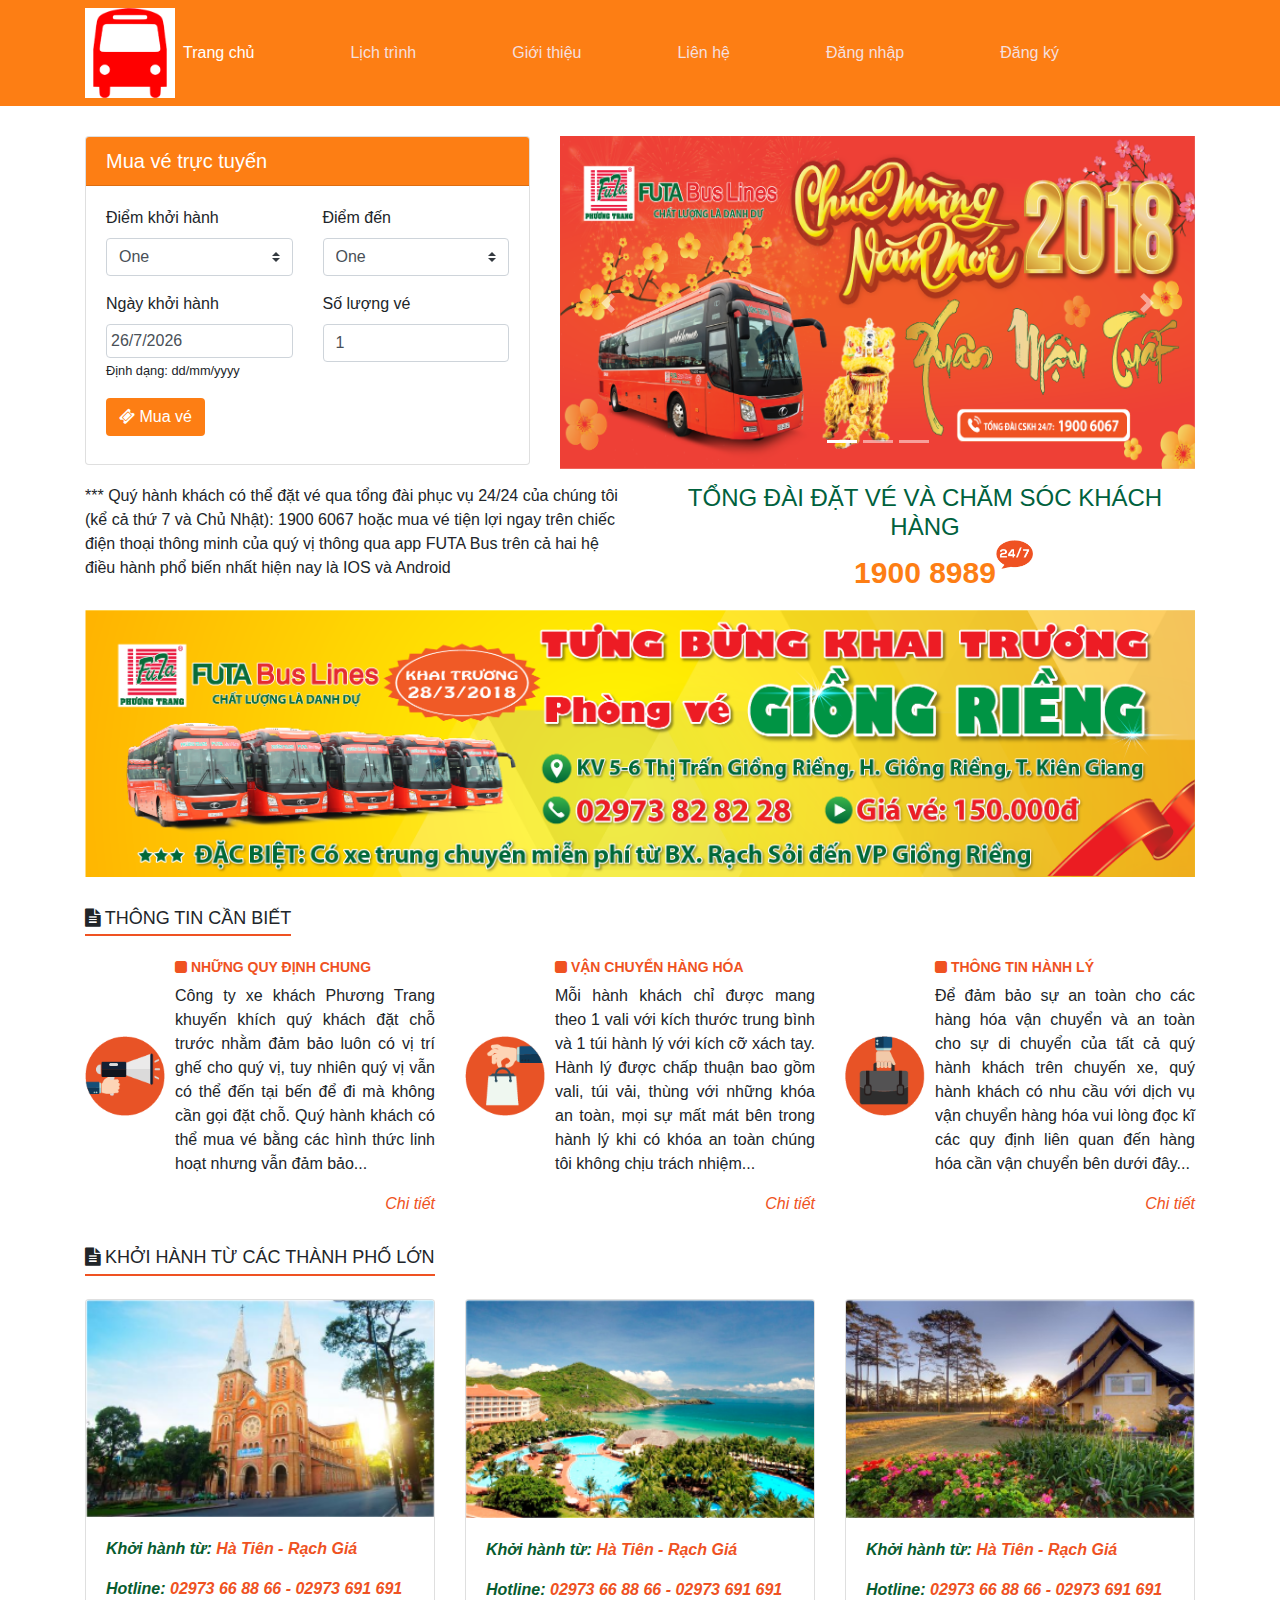
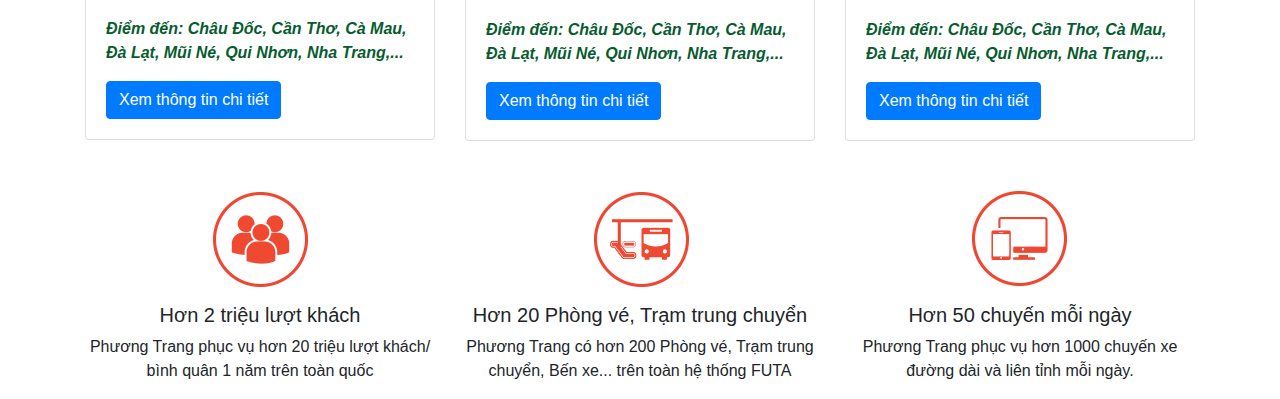
==== index.html @ a04688ba "First commit" ====
<!DOCTYPE html>
<html lang="en">
<head>
	<meta charset="UTF-8">
	<title>Document</title>
	<meta name="viewport" content="width=device-width, initial-scale=1, shrink-to-fit=no">
	<link rel="stylesheet" href="css/bootstrap.min.css">
	<link rel="stylesheet" href="plugins/bootstrap-datepicker/css/bootstrap-datepicker.min.css">
	<link rel="stylesheet" href="css/custom.css">
	<link href="https://stackpath.bootstrapcdn.com/font-awesome/4.7.0/css/font-awesome.min.css" rel="stylesheet" integrity="sha384-wvfXpqpZZVQGK6TAh5PVlGOfQNHSoD2xbE+QkPxCAFlNEevoEH3Sl0sibVcOQVnN" crossorigin="anonymous">
</head>
<body>
	<header id="nav-header">
		<nav class="navbar navbar-expand-lg">
			<div class="container">
				<img src="images/bus.png" width="90px" height="90px">
				<button class="navbar-toggler" type="button" data-toggle="collapse" data-target="#navbarSupportedContent" aria-controls="navbarSupportedContent" aria-expanded="false" aria-label="Toggle navigation">
					<span class="navbar-toggler-icon"></span>
				</button>

				<div class="collapse navbar-collapse" id="navbarSupportedContent">
					<ul class="navbar-nav mr-auto">
						<li class="nav-item active">
							<a class="nav-link" href="#">Trang chủ <span class="sr-only">(current)</span></a>
						</li>
						<li class="nav-item">
							<a class="nav-link" href="#">Lịch trình</a>
						</li>
						<li class="nav-item">
							<a class="nav-link" href="#">Giới thiệu</a>
						</li>
						<li class="nav-item">
							<a class="nav-link" href="#">Liên hệ</a>
						</li>
						<li class="nav-item">
							<a class="nav-link" href="#">Đăng nhập</a>
						</li>
						<li class="nav-item">
							<a class="nav-link" href="#">Đăng ký</a>
						</li>
					</ul>
				</div>
			</div>
		</nav>
	</header>
	<div id="wrapper" class="mt-30">
		<div class="container">
			<div class="wrapper-header">
				<div class="row">
					<div class="col-md-5">
						<div class="card">
							<h5 class="card-header color-primary">Mua vé trực tuyến</h5>
							<div class="card-body">
								<form>
									<div class="row">
										<div class="col-md-6">
											<div class="form-group">
												<label for="exampleFormControlInput1">Điểm khởi hành</label>
												<select class="custom-select" id="inputGroupSelect03">
													<option selected value="1">One</option>
													<option value="2">Two</option>
													<option value="3">Three</option>
												</select>
											</div>
										</div>
										<div class="col-md-6">
											<div class="form-group">
												<label for="exampleFormControlInput1">Điểm đến</label>
												<select class="custom-select" id="inputGroupSelect03">
													<option selected value="1">One</option>
													<option value="2">Two</option>
													<option value="3">Three</option>
												</select>
											</div>
										</div>
									</div>
									<div class="row">
										<div class="col-md-6">
											<div class="form-group">
												<label for="exampleFormControlInput1">Ngày khởi hành</label>
												<input type="text" id="date-textbox" class="datepicker form-control">
												<span><small>Định dạng: dd/mm/yyyy</small></span>
											</div>
										</div>
										<div class="col-md-6">
											<div class="form-group">
												<label for="exampleFormControlInput1">Số lượng vé</label>
												<input type="number" min=1 class="form-control" id="quantity" value="1" placeholder="1">
											</div>	
										</div>
									</div>
									<button type="submit" class="btn color-primary mb-2">
										<i class="fa fa-ticket icon-flat bg-btn-actived"></i>
										Mua vé
									</button>
								</form>
							</div>
						</div>
					</div>
					<div class="col-md-7">
						<div id="carousel-slide" class="carousel slide" data-ride="carousel">
							<ol class="carousel-indicators">
								<li data-target="#carouselExampleIndicators" data-slide-to="0" class="active"></li>
								<li data-target="#carouselExampleIndicators" data-slide-to="1"></li>
								<li data-target="#carouselExampleIndicators" data-slide-to="2"></li>
							</ol>
							<div class="carousel-inner">
								<div class="carousel-item active">
									<img class="d-block w-100 carousel-slide-image" src="images/bus-01.png" alt="First slide">
								</div>
								<div class="carousel-item">
									<img class="d-block w-100 carousel-slide-image" src="images/bus-02.jpg" alt="Second slide">
								</div>
								<div class="carousel-item">
									<img class="d-block w-100 carousel-slide-image" src="images/bus-03.png" alt="Third slide">
								</div>
							</div>
							<a class="carousel-control-prev" href="#carouselExampleIndicators" role="button" data-slide="prev">
								<span class="carousel-control-prev-icon" aria-hidden="true"></span>
								<span class="sr-only">Previous</span>
							</a>
							<a class="carousel-control-next" href="#carouselExampleIndicators" role="button" data-slide="next">
								<span class="carousel-control-next-icon" aria-hidden="true"></span>
								<span class="sr-only">Next</span>
							</a>
						</div>
					</div>
				</div>
			</div>
			<div class="wrapper-content mt-15">
				<div class="row">
					<div class="col-md-6">
						*** Quý hành khách có thể đặt vé qua tổng đài phục vụ 24/24 của chúng tôi (kể cả thứ 7 và Chủ Nhật): 1900 6067 hoặc mua vé tiện lợi ngay trên chiếc điện thoại thông minh của quý vị thông qua app FUTA Bus trên cả hai hệ điều hành phổ biến nhất hiện nay là IOS và Android
					</div>
					<div class="col-md-6 hotline text-center">
						<h4>
							TỔNG ĐÀI ĐẶT VÉ VÀ CHĂM SÓC KHÁCH HÀNG
						</h4>
						<div id="number-hotline">
							<span class="color-hotline">1900 8989</span>
							<img class="img-hotline" src="images/24-7.png">
						</div>
					</div>
				</div>

				<div class="row mt-15">
					<div class="col-md-12">
						<img width="100%" src="images/bus-content.png" alt="">
					</div>
				</div>

				<!-- Info -->
				<div class="row mt-30">
					<div class="col-md-12">
						<a>
							<h3 class="heading">
								<i class="fa fa-file-text" aria-hidden="true"></i> 
								Thông tin cần biết
							</h3>
						</a>
					</div>
				</div>

				<div class="row mt-15">
					<div class="col-lg-4 col-md-4 col-sm-4 col-xs-4 col-ms-12 info-block">
						<img src="images/quydinh.png" alt="">
						<div class="info-text">
							<h3><span><i class="fa fa-square"></i></span>  NHỮNG QUY ĐỊNH CHUNG</h3>
							<p>
								Công ty xe khách Phương Trang khuyến khích quý khách đặt chỗ trước nhằm đảm bảo luôn có vị trí ghế cho quý vị, tuy nhiên quý vị vẫn có thể đến tại bến để đi mà không cần gọi đặt chỗ. Quý hành khách có thể mua vé bằng các hình thức linh hoạt nhưng vẫn đảm bảo...
							</p>
							<a href="#" onclick="updatingInfo(); return false;">Chi tiết</a>
						</div>
					</div>
					<div class="col-lg-4 col-md-4 col-sm-4 col-xs-4 col-ms-12 info-block">
						<img src="images/vanchuyen.png" alt="">
						<div class="info-text">
							<h3><span><i class="fa fa-square"></i></span>  VẬN CHUYỂN HÀNG HÓA</h3>
							<p>
								Mỗi hành khách chỉ được mang theo 1 vali với kích thước trung bình và 1 túi hành lý với kích cỡ xách tay. Hành lý được chấp thuận bao gồm vali, túi vải, thùng với những khóa an toàn, mọi sự mất mát bên trong hành lý khi có khóa an toàn chúng tôi không chịu trách nhiệm...
							</p>
							<a href="#" onclick="updatingInfo(); return false;">Chi tiết</a>
						</div>
					</div>
					<div class="col-lg-4 col-md-4 col-sm-4 col-xs-4 col-ms-12 info-block">
						<img src="images/hanhly.png" alt="">
						<div class="info-text">
							<h3><span><i class="fa fa-square"></i></span>  THÔNG TIN HÀNH LÝ</h3>
							<p>
								Để đảm bảo sự an toàn cho các hàng hóa vận chuyển và an toàn cho sự di chuyển của tất cả quý hành khách trên chuyến xe, quý hành khách có nhu cầu với dịch vụ vận chuyển hàng hóa vui lòng đọc kĩ các quy định liên quan đến hàng hóa cần vận chuyển bên dưới đây...
							</p>
							<a href="#" onclick="updatingInfo(); return false;">Chi tiết</a>
						</div>
					</div>
				</div>

				<!--  Xe Bus -->
				
				<div class="row mt-30">
					<div class="col-md-12">
						<a>
							<h3 class="heading">
								<i class="fa fa-file-text" aria-hidden="true"></i> 
								Khởi hành từ các thành phố lớn
							</h3>
						</a>
					</div>
				</div>

				<div class="row mt-15">
					<div class="col-lg-4 col-md-4 col-sm-4 col-xs-4 col-ms-12">
						<div class="card">
							<img class="card-img-top" src="images/saigon.png" alt="Card image cap">
							<div class="card-body card-info">
								<p>Khởi hành từ: <span class="color-text-primary">Hà Tiên - Rạch Giá</span></p>
								<p>Hotline: <span class="color-text-primary">02973 66 88 66 - 02973 691 691</span></p>
								<p>Điểm đến: Châu Đốc, Cần Thơ, Cà Mau, Đà Lạt, Mũi Né, Qui Nhơn, Nha Trang,...</p>
								<a href="#" class="btn btn-primary">Xem thông tin chi tiết</a>
							</div>
						</div>
					</div>
					<div class="col-lg-4 col-md-4 col-sm-4 col-xs-4 col-ms-12">
						<div class="card">
							<img class="card-img-top" src="images/nhatrang.png" alt="Card image cap">
							<div class="card-body card-info">
								<p>Khởi hành từ: <span class="color-text-primary">Hà Tiên - Rạch Giá</span></p>
								<p>Hotline: <span class="color-text-primary">02973 66 88 66 - 02973 691 691</span></p>
								<p>Điểm đến: Châu Đốc, Cần Thơ, Cà Mau, Đà Lạt, Mũi Né, Qui Nhơn, Nha Trang,...</p>
								<a href="#" class="btn btn-primary">Xem thông tin chi tiết</a>
							</div>
						</div>
					</div>
					<div class="col-lg-4 col-md-4 col-sm-4 col-xs-4 col-ms-12">
						<div class="card">
							<img class="card-img-top" src="images/dalat.png" alt="Card image cap">
							<div class="card-body card-info">
								<p>Khởi hành từ: <span class="color-text-primary">Hà Tiên - Rạch Giá</span></p>
								<p>Hotline: <span class="color-text-primary">02973 66 88 66 - 02973 691 691</span></p>
								<p>Điểm đến: Châu Đốc, Cần Thơ, Cà Mau, Đà Lạt, Mũi Né, Qui Nhơn, Nha Trang,...</p>
								<a href="#" class="btn btn-primary">Xem thông tin chi tiết</a>
							</div>
						</div>
					</div>	
				</div>
				
				<!-- Number -->
				<div class="row mt-30">
					<div class="col-lg-4 col-md-4 col-sm-4 col-xs-4 col-ms-12 text-center">
						<img src="images/number-customer.png" alt="">
						<h5>Hơn 2 triệu lượt khách</h5>
						<p>Phương Trang phục vụ hơn 20 triệu lượt khách/ bình quân 1 năm trên toàn quốc</p>
					</div>

					<div class="col-lg-4 col-md-4 col-sm-4 col-xs-4 col-ms-12 text-center">
						<img src="images/number-bus.png" alt="">
						<h5>Hơn 20 Phòng vé, Trạm trung chuyển</h5>
						<p>Phương Trang có hơn 200 Phòng vé, Trạm trung chuyển, Bến xe... trên toàn hệ thống FUTA</p>
					</div>

					<div class="col-lg-4 col-md-4 col-sm-4 col-xs-4 col-ms-12 text-center">
						<img src="images/number-day.png" alt="">
						<h5>Hơn 50 chuyến mỗi ngày</h5>
						<p>Phương Trang phục vụ hơn 1000 chuyến xe đường dài và liên tỉnh mỗi ngày.</p>
					</div>
				</div>
			</div>
		</div>
	</div>
	<footer>
		<div class="container">
			
		</div>
	</footer>
	<script src="js/jquery.min.js"></script>
	<script src="js/bootstrap.min.js"></script>
	<script src="plugins/bootstrap-datepicker/js/bootstrap-datepicker.min.js"></script>
	<script src="js/custom.js"></script>
</body>
</html>
---- css/custom.css ----
* {
	margin: 0px;
	padding: 0px;
	list-style: none;
}

header#nav-header {
	background: #fd7e14 !important;
}

.color-primary {
	background: #fd7e14;
	color: white;
}

#nav-header .nav-item{
	margin-right: 80px;
}

#nav-header ul.navbar-nav li a.nav-link{
	color: #f5dfdf;
}

#nav-header ul.navbar-nav li.active a.nav-link{
	color: white;
}

.mt-30 {
	margin-top: 30px;
}

.mt-15 {
	margin-top: 15px;
}

img.d-block.w-100.carousel-slide-image {
    height: 333px;
}

.hotline h4 {
	color: #00613d;
}

.color-hotline {
	color: #fd7e14;
	font-weight: bold;
	font-size: 30px;
}

#number-hotline {
	position: relative;
}

.img-hotline {
	width: 37px;
	top: -10px;
	position: absolute;
}


h3.heading {
    padding-bottom: 5px;
    font-size: 18px;
    text-transform: uppercase;
    border-bottom: 2px solid #ef5222;
    display: inline-block;
}

.color-text-primary {
	color: #ef5222;
	font-weight: bold
}

.card-info p {
	color: #075c2f;
	font-style: italic;
	font-weight: bold
}

/*=============================================INFO=======================================*/

.info-block {
    position: relative;
}

.info-block img {
    position: absolute;
    top: 30%;
    width: 80px;
}

.info-text {
    margin-left: 90px;
}

.info-block .info-text p {
    text-align: justify;
}

.info-block .info-text h3 {
    color: #ef5222;
    font-size: 14px;
    text-transform: uppercase;
    font-weight: bold;
}

.info-block .info-text a {
    float: right;
    color: #ef5222;
    font-style: italic;
}
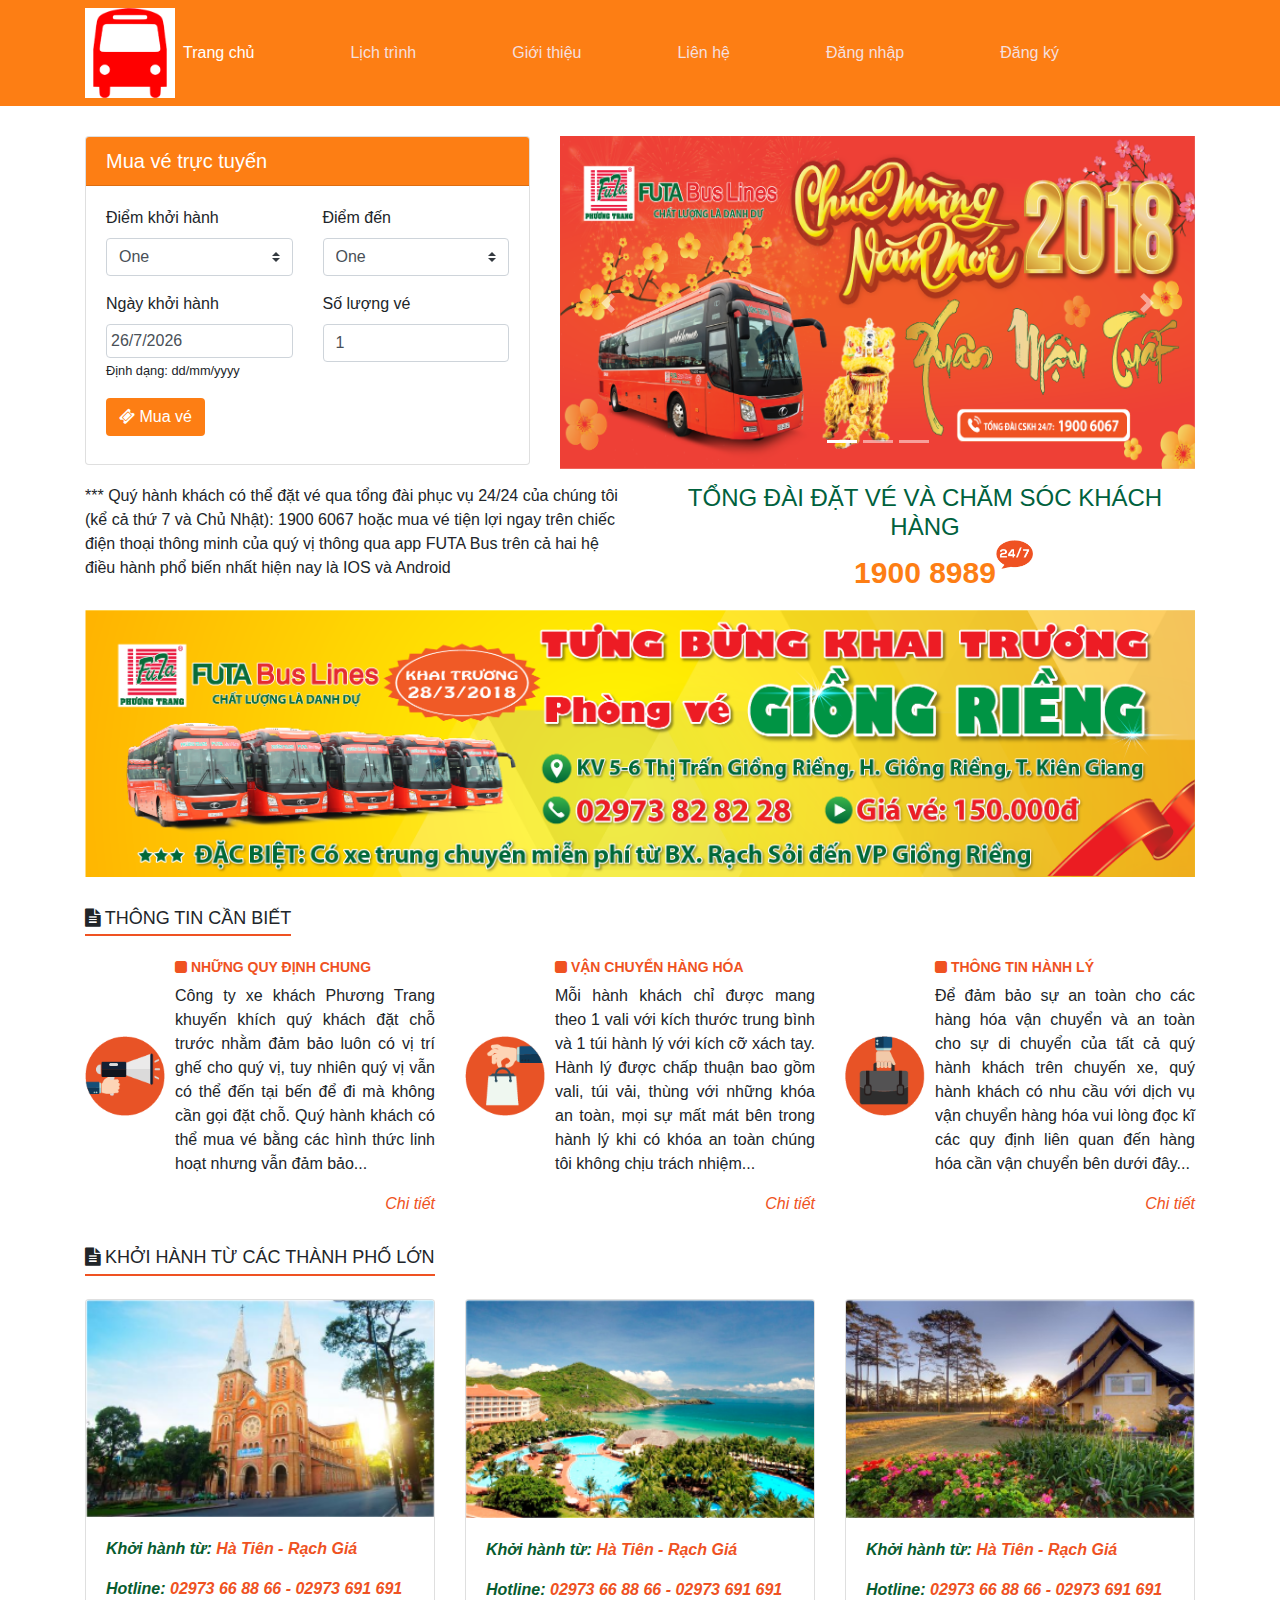
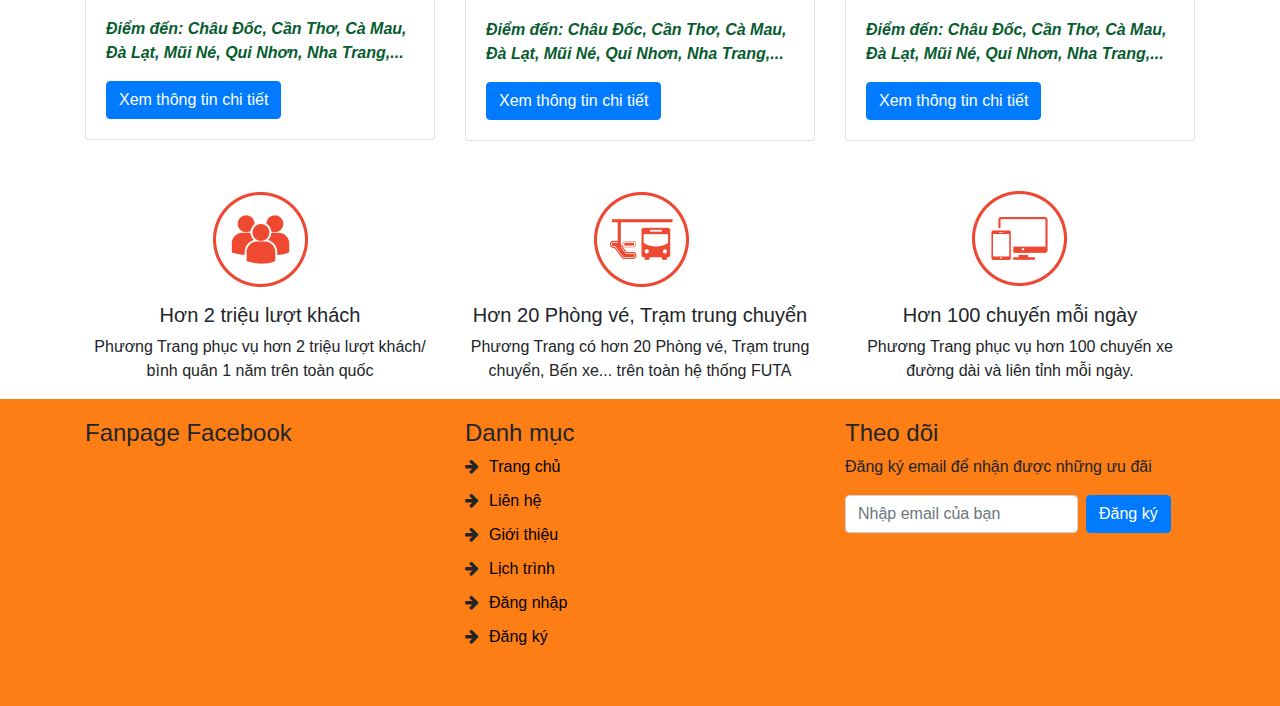
==== commit be956a1f: "UPdate footer" ====
--- a/index.html
+++ b/index.html
@@ -248,19 +248,19 @@
 					<div class="col-lg-4 col-md-4 col-sm-4 col-xs-4 col-ms-12 text-center">
 						<img src="images/number-customer.png" alt="">
 						<h5>Hơn 2 triệu lượt khách</h5>
-						<p>Phương Trang phục vụ hơn 20 triệu lượt khách/ bình quân 1 năm trên toàn quốc</p>
+						<p>Phương Trang phục vụ hơn 2 triệu lượt khách/ bình quân 1 năm trên toàn quốc</p>
 					</div>
 
 					<div class="col-lg-4 col-md-4 col-sm-4 col-xs-4 col-ms-12 text-center">
 						<img src="images/number-bus.png" alt="">
 						<h5>Hơn 20 Phòng vé, Trạm trung chuyển</h5>
-						<p>Phương Trang có hơn 200 Phòng vé, Trạm trung chuyển, Bến xe... trên toàn hệ thống FUTA</p>
+						<p>Phương Trang có hơn 20 Phòng vé, Trạm trung chuyển, Bến xe... trên toàn hệ thống FUTA</p>
 					</div>
 
 					<div class="col-lg-4 col-md-4 col-sm-4 col-xs-4 col-ms-12 text-center">
 						<img src="images/number-day.png" alt="">
-						<h5>Hơn 50 chuyến mỗi ngày</h5>
-						<p>Phương Trang phục vụ hơn 1000 chuyến xe đường dài và liên tỉnh mỗi ngày.</p>
+						<h5>Hơn 100 chuyến mỗi ngày</h5>
+						<p>Phương Trang phục vụ hơn 100 chuyến xe đường dài và liên tỉnh mỗi ngày.</p>
 					</div>
 				</div>
 			</div>
@@ -268,12 +268,46 @@
 	</div>
 	<footer>
 		<div class="container">
-			
+			<div class="row" style="padding: 20px 0px 30px 0px">
+				<div class="col-lg-4 col-md-4 col-sm-4 col-xs-4 col-ms-12">
+					<h4>Fanpage Facebook</h4>
+					<iframe src="https://www.facebook.com/plugins/page.php?href=https%3A%2F%2Fwww.facebook.com%2Fxephuongtrang%2F%3Fhc_ref%3DARRDtLfcfbVn5gyc2cBhD7_FH6XEd4wU7pEBk_6t3ZHsuhZ0spgCO6E7y2TjwN33q8A%26fref%3Dnf&tabs&width=340&height=214&small_header=false&adapt_container_width=true&hide_cover=false&show_facepile=true&appId=781307525384702" width="340" height="214" style="border:none;overflow:hidden" scrolling="no" frameborder="0" allowTransparency="true" allow="encrypted-media"></iframe>
+				</div>
+
+				<div class="col-lg-4 col-md-4 col-sm-4 col-xs-4 col-ms-12">
+					<h4>Danh mục</h4>
+					<ul class="footer-category">
+						<li><span><i class="fa fa-arrow-right"></i></span><a href="#">Trang chủ</a></li>
+						<li><span><i class="fa fa-arrow-right"></i></span><a href="#">Liên hệ</a></li>
+						<li><span><i class="fa fa-arrow-right"></i></span><a href="#">Giới thiệu</a></li>
+						<li><span><i class="fa fa-arrow-right"></i></span><a href="#">Lịch trình</a></li>
+						<li><span><i class="fa fa-arrow-right"></i></span><a href="#">Đăng nhập</a></li>
+						<li><span><i class="fa fa-arrow-right"></i></span><a href="#">Đăng ký</a></li>
+					</ul>
+				</div>
+
+				<div class="col-lg-4 col-md-4 col-sm-4 col-xs-4 col-ms-12">
+					<h4>Theo dõi</h4>
+					<p>Đăng ký email để nhận được những ưu đãi</p>
+					<form class="form-inline my-2 my-lg-0">
+				      	<input class="form-control mr-sm-2" type="search" placeholder="Nhập email của bạn" aria-label="Search">
+				      	<button class="btn btn-primary my-2 my-sm-0" type="submit">Đăng ký</button>
+				    </form>
+				</div>
+			</div>
 		</div>
 	</footer>
 	<script src="js/jquery.min.js"></script>
 	<script src="js/bootstrap.min.js"></script>
 	<script src="plugins/bootstrap-datepicker/js/bootstrap-datepicker.min.js"></script>
 	<script src="js/custom.js"></script>
+	<div id="fb-root"></div>
+	<script>(function(d, s, id) {
+	  var js, fjs = d.getElementsByTagName(s)[0];
+	  if (d.getElementById(id)) return;
+	  js = d.createElement(s); js.id = id;
+	  js.src = 'https://connect.facebook.net/vi_VN/sdk.js#xfbml=1&version=v2.12&appId=781307525384702&autoLogAppEvents=1';
+	  fjs.parentNode.insertBefore(js, fjs);
+	}(document, 'script', 'facebook-jssdk'));</script>
 </body>
 </html>--- a/css/custom.css
+++ b/css/custom.css
@@ -6,6 +6,10 @@
 
 header#nav-header {
 	background: #fd7e14 !important;
+}
+
+footer {
+	background: #fd7e14;	
 }
 
 .color-primary {
@@ -108,4 +112,14 @@
     float: right;
     color: #ef5222;
     font-style: italic;
+}
+
+
+.footer-category li{
+	margin-bottom: 10px;
+}
+
+.footer-category li a{
+	color: black;
+	margin-left: 10px;
 }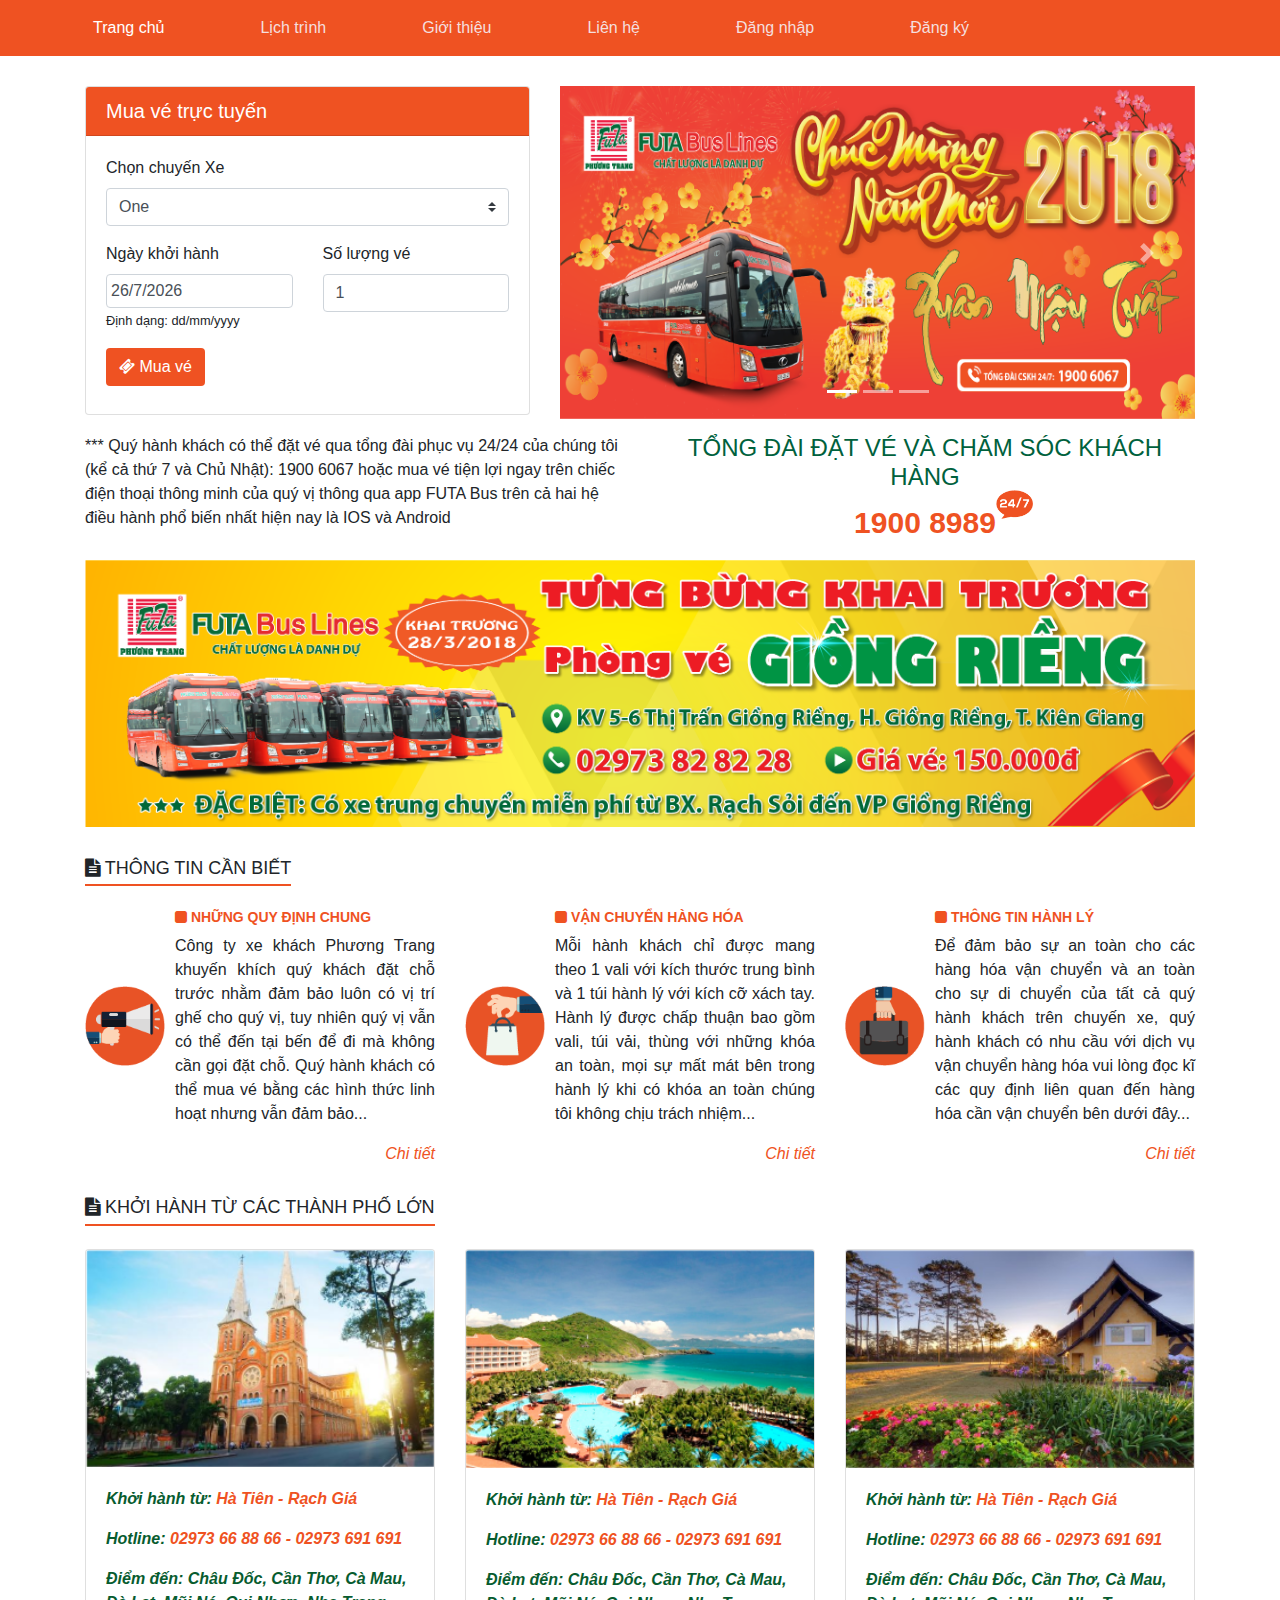
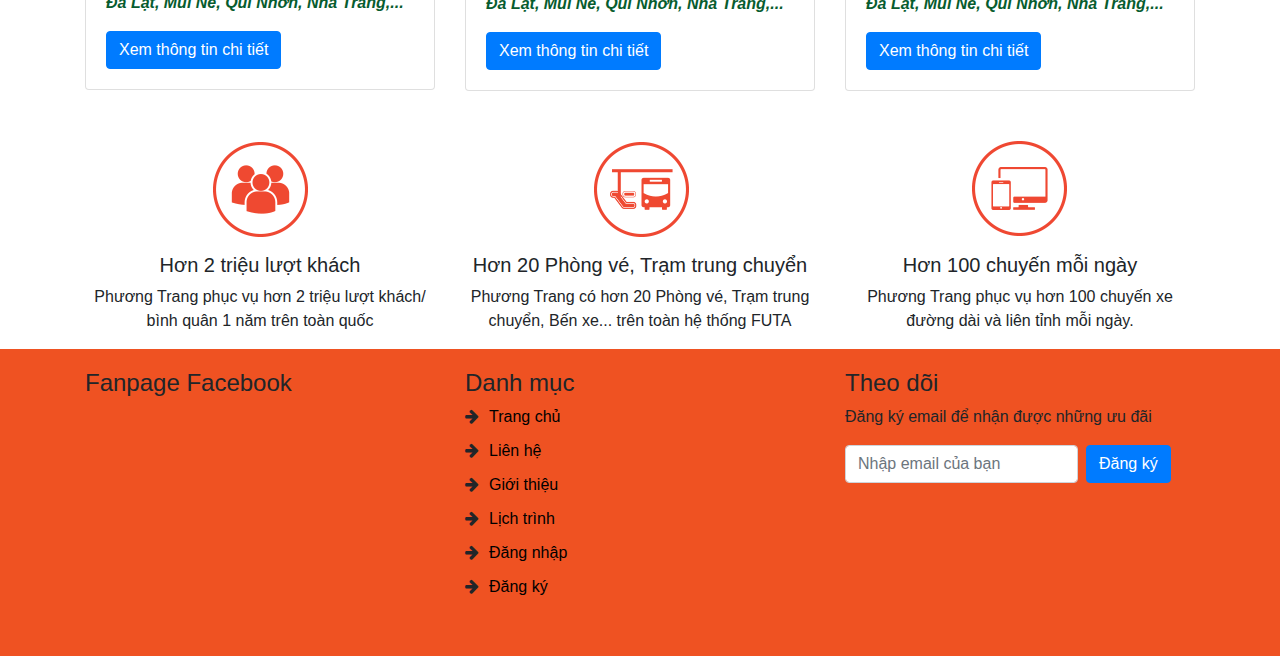
==== commit 943dbbb8: "Update" ====
--- a/index.html
+++ b/index.html
@@ -13,7 +13,6 @@
 	<header id="nav-header">
 		<nav class="navbar navbar-expand-lg">
 			<div class="container">
-				<img src="images/bus.png" width="90px" height="90px">
 				<button class="navbar-toggler" type="button" data-toggle="collapse" data-target="#navbarSupportedContent" aria-controls="navbarSupportedContent" aria-expanded="false" aria-label="Toggle navigation">
 					<span class="navbar-toggler-icon"></span>
 				</button>
@@ -53,19 +52,9 @@
 							<div class="card-body">
 								<form>
 									<div class="row">
-										<div class="col-md-6">
+										<div class="col-md-12">
 											<div class="form-group">
-												<label for="exampleFormControlInput1">Điểm khởi hành</label>
-												<select class="custom-select" id="inputGroupSelect03">
-													<option selected value="1">One</option>
-													<option value="2">Two</option>
-													<option value="3">Three</option>
-												</select>
-											</div>
-										</div>
-										<div class="col-md-6">
-											<div class="form-group">
-												<label for="exampleFormControlInput1">Điểm đến</label>
+												<label for="exampleFormControlInput1">Chọn chuyến Xe</label>
 												<select class="custom-select" id="inputGroupSelect03">
 													<option selected value="1">One</option>
 													<option value="2">Two</option>
--- a/css/custom.css
+++ b/css/custom.css
@@ -5,15 +5,15 @@
 }
 
 header#nav-header {
-	background: #fd7e14 !important;
+	background: #ef5222 !important;
 }
 
 footer {
-	background: #fd7e14;	
+	background: #ef5222;	
 }
 
 .color-primary {
-	background: #fd7e14;
+	background: #ef5222;
 	color: white;
 }
 
@@ -46,7 +46,7 @@
 }
 
 .color-hotline {
-	color: #fd7e14;
+	color: #ef5222;
 	font-weight: bold;
 	font-size: 30px;
 }
@@ -122,4 +122,48 @@
 .footer-category li a{
 	color: black;
 	margin-left: 10px;
+}
+
+/* SEAT */
+.seat {
+	width: 30px;
+    height: 30px;
+    display: inline-block;
+	text-align: center;
+}
+
+.color-white {
+	background: rgb(239, 248, 212);
+}
+
+.color-gray {
+	background: rgb(138, 137, 137);
+	color: rgb(180, 176, 176);
+}
+
+.icon-bg-small {
+	margin: 0 auto;
+	width: 10px;
+	height: 10px;
+}
+
+.disabledbutton {
+    pointer-events: none;
+	opacity: 0.4;
+	content: "Ghế đã được đặt";
+}
+
+.text-strong {
+	font-size: 14px;
+	font-weight: bold;
+}
+
+#bg-facebook {
+	background: #3d5c98;
+	color: #fff;
+}
+
+#bg-facebook {
+	background: #3d5c98;
+	color: #fff;
 }